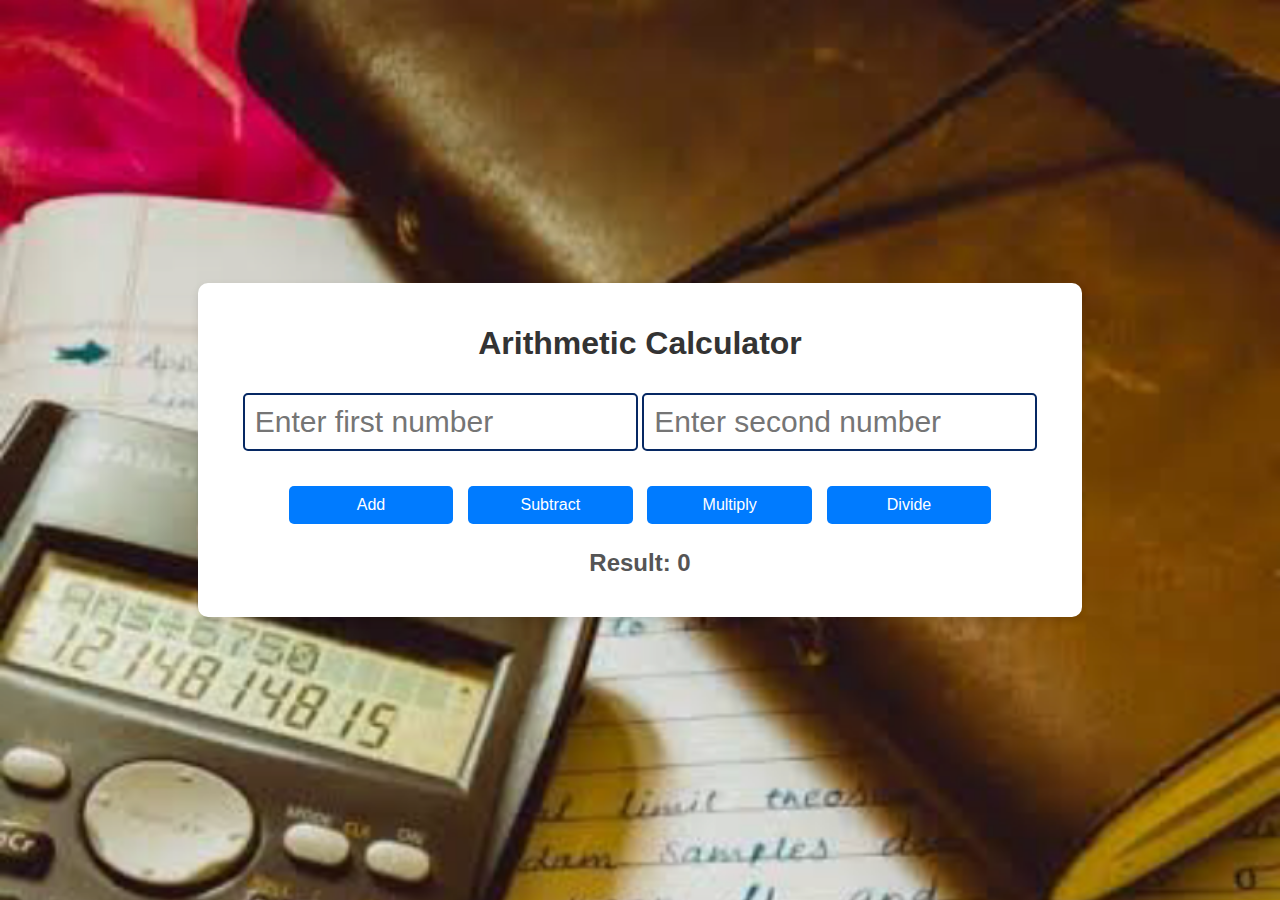
==== index.html @ 8e48e609 "Rename calculator.html to index.html" ====
<!DOCTYPE html>
<html lang="en">
<head>
  <meta charset="UTF-8">
  <meta name="viewport" content="width=device-width, initial-scale=1.0">
  <title>Arithmetic Calculator</title>
  <link rel="stylesheet" href="calculator.css">
</head>
<body>
  <div class="calculator">
    <h1>Arithmetic Calculator</h1>
    <div class="inputs">
      <input type="number" id="num1" placeholder="Enter first number">
      <input type="number" id="num2" placeholder="Enter second number">
    </div>
    <div class="operations">
      <button onclick="performOperation('add')">Add</button>
      <button onclick="performOperation('subtract')">Subtract</button>
      <button onclick="performOperation('multiply')">Multiply</button>
      <button onclick="performOperation('divide')">Divide</button>
    </div>
    <div class="result">
      <h2>Result: <span id="result">0</span></h2>
    </div>
  </div>
  <script src="calculator.js"></script>
</body>
</html>
---- calculator.css ----
body {
  font-family: Arial, sans-serif;
  margin: 0;
  padding: 0;
  display: flex;
  justify-content: center;
  align-items: center;
  height: 100vh;
  background-color: #f4f4f9;
  background:url('image.png');
  background-size:cover;
}

.calculator {
  background: #fff;
  padding: 20px 30px;
  border-radius: 10px;
  box-shadow: 0 4px 10px rgba(0, 0, 0, 0.1);
  text-align: center;
}

h1 {
  color: #333;
}

.inputs {
  margin-bottom: 20px;
}

.inputs input {
  width: 88%;
  padding: 10px;
  margin: 10px 0;
  font-size: 30px;
  border: 1px solid #ddd;
  border-radius: 5px;
  height:30%;
}

.operations button {
  background: #007bff;
  color: #fff;
  border: none;
  padding: 10px 15px;
  margin: 5px;
  font-size: 16px;
  border-radius: 5px;
  cursor: pointer;
  transition: background 0.3s ease;
  height:20%;
  width:20%;
}

.operations button:hover {
  background: #0056b3;
}

.result h2 {
  color: #555;
}
#num1{
  height:60%;
  width:45%;
  border: 2px solid #062863
}
#num2{
  height:60%;
  width:45%;
  border: 2px solid #062863
}
.operations button:hover{
   background-color:#062863;
}
@media (max-width: 480px) {
  h1 {
    font-size: 1.2rem;
  }

  .inputs input {
    font-size: 0.9rem;
    padding: 8px;
  }

  .operations button {
    width: 100%; /* One button per row on very small screens */
    margin-bottom: 10px;
  }

  .result h2 {
    font-size: 1rem;
  }
}
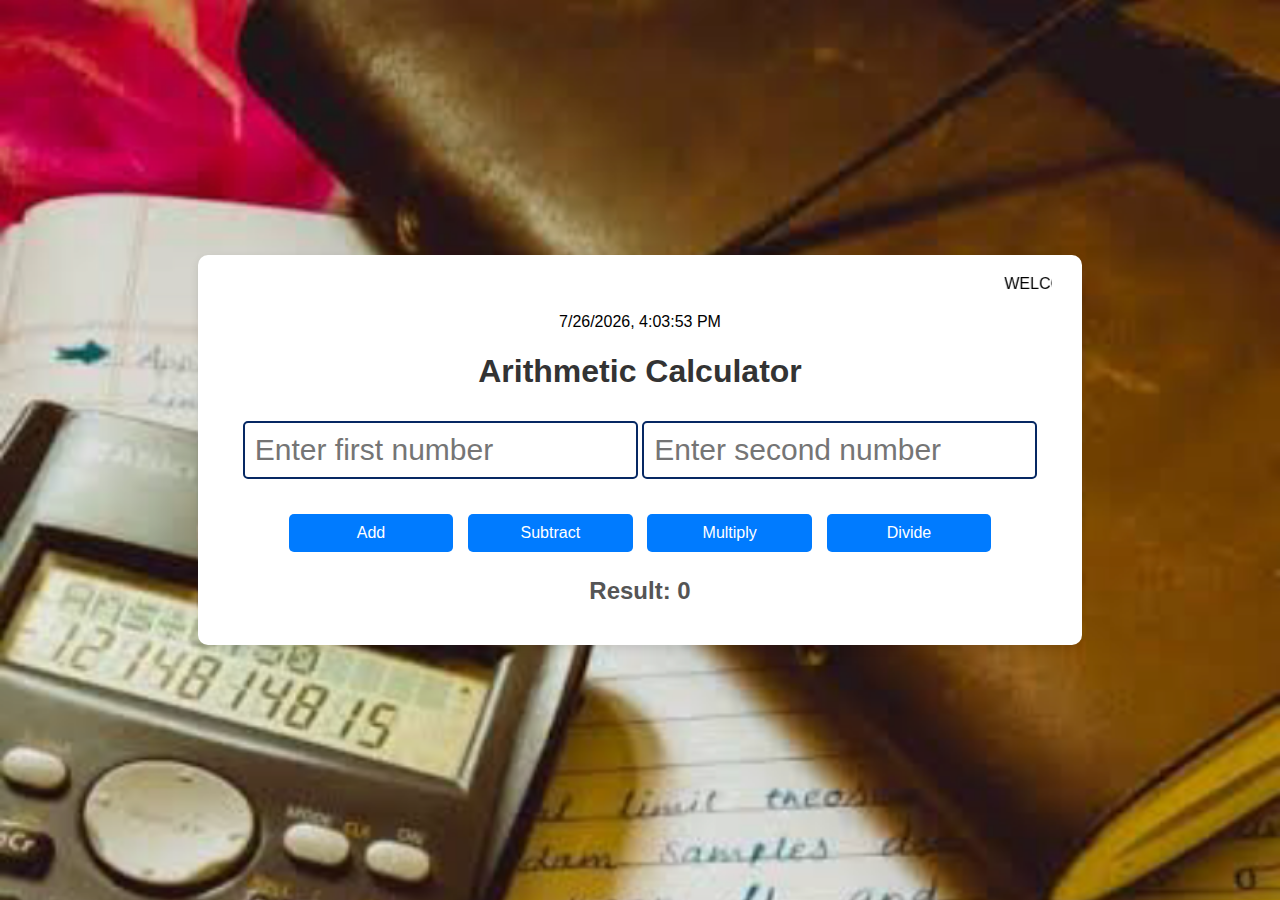
==== commit 88a62278: "Update index.html" ====
--- a/index.html
+++ b/index.html
@@ -8,6 +8,12 @@
 </head>
 <body>
   <div class="calculator">
+    <div class="welcome">
+          <marquee><span class="color" class="w">W</span><span class="color" class="e">E</span><span class="color" class="l">L</span><span class="color" class="c">C</span><span class="color" class="o">O</span><span class="color" class="m">M</span><span class="color" class="e">E</span></marquee>
+    </div>
+    <div id="date">
+    <p id="datetime"></p>
+    </div>
     <h1>Arithmetic Calculator</h1>
     <div class="inputs">
       <input type="number" id="num1" placeholder="Enter first number">
--- a/calculator.css
+++ b/calculator.css
@@ -9,6 +9,11 @@
   background-color: #f4f4f9;
   background:url('image.png');
   background-size:cover;
+}
+#date{
+ text-align:center;
+ 
+  font-weight:2em;
 }
 
 .calculator {
